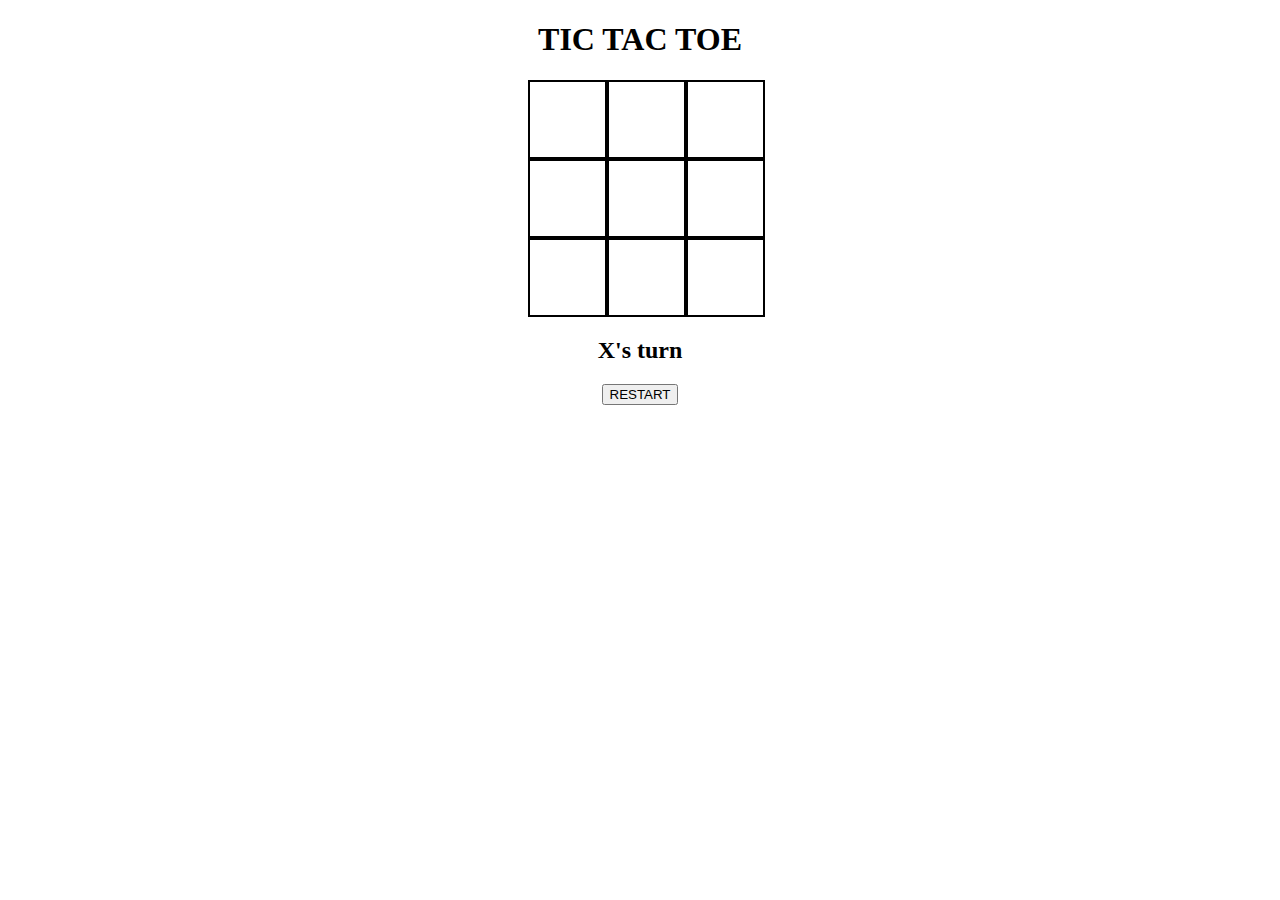
==== index.html @ dd414ab6 "this is my first commit" ====
<!DOCTYPE html>
<html lang="en">
<head>
    <meta charset="UTF-8">
    <meta name="viewport" content="width=device-width, initial-scale=1.0">
    <link rel="stylesheet" href="style.css">
    <title>TIC TAC TOE | JOEL TORCATO</title>
</head>
<body>
    <div id="gameContainer">
        <h1>TIC TAC TOE</h1>
        <div id="cellContainer">
            <div cellIndex="0" class="cell"></div>
            <div cellIndex="1" class="cell"></div>
            <div cellIndex="2" class="cell"></div>
            <div cellIndex="3" class="cell"></div>
            <div cellIndex="4" class="cell"></div>
            <div cellIndex="5" class="cell"></div>
            <div cellIndex="6" class="cell"></div>
            <div cellIndex="7" class="cell"></div>
            <div cellIndex="8" class="cell"></div>
        </div>
        <h2 id="statusText"></h2>
        <button id="restartBtn">RESTART</button>
    </div> 
    <script src="index.js"></script>
</body>
</html>
---- style.css ----
/*cell*/
.cell{
    width: 75px;
    height: 75px;
    border: 2px solid;
    box-shadow: 0 0 0 0 2px;
    line-height: 75px;
    font-size: 50px;
    cursor: pointer;
}

#cellContainer{
    display: grid;
    grid-template-columns: repeat(3, auto) ;
    width: 225px;
    margin: auto;
}

/*game*/
#gameContainer{
    font-family: "Permanent Marker", cursive;
    text-align: center;
}
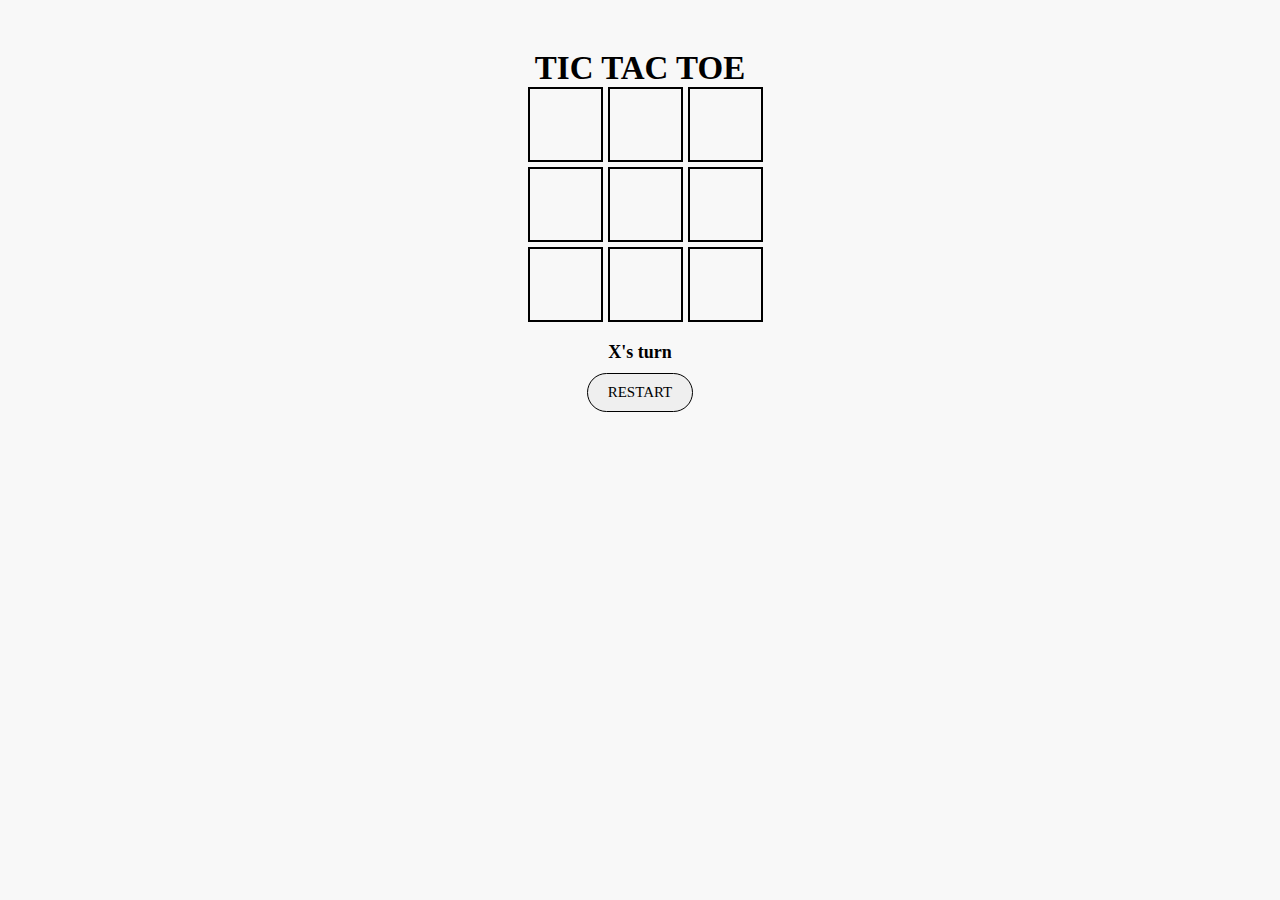
==== commit 2ee0b4c3: "UPDATE!" ====
--- a/index.html
+++ b/index.html
@@ -1,28 +1,30 @@
-<!DOCTYPE html>
+<!doctype html>
 <html lang="en">
-<head>
-    <meta charset="UTF-8">
-    <meta name="viewport" content="width=device-width, initial-scale=1.0">
-    <link rel="stylesheet" href="style.css">
+  <head>
+    <meta charset="UTF-8" />
+    <meta name="viewport" content="width=device-width, initial-scale=1.0" />
+    <link rel="stylesheet" href="style.css" />
     <title>TIC TAC TOE | JOEL TORCATO</title>
-</head>
-<body>
+  </head>
+
+  <body>
     <div id="gameContainer">
-        <h1>TIC TAC TOE</h1>
-        <div id="cellContainer">
-            <div cellIndex="0" class="cell"></div>
-            <div cellIndex="1" class="cell"></div>
-            <div cellIndex="2" class="cell"></div>
-            <div cellIndex="3" class="cell"></div>
-            <div cellIndex="4" class="cell"></div>
-            <div cellIndex="5" class="cell"></div>
-            <div cellIndex="6" class="cell"></div>
-            <div cellIndex="7" class="cell"></div>
-            <div cellIndex="8" class="cell"></div>
-        </div>
-        <h2 id="statusText"></h2>
-        <button id="restartBtn">RESTART</button>
-    </div> 
-    <script src="index.js"></script>
-</body>
-</html>+      <h1>TIC TAC TOE</h1>
+      <div id="cellContainer">
+        <!-- cells -->
+        <div cellIndex="0" class="cell"></div>
+        <div cellIndex="1" class="cell"></div>
+        <div cellIndex="2" class="cell"></div>
+        <div cellIndex="3" class="cell"></div>
+        <div cellIndex="4" class="cell"></div>
+        <div cellIndex="5" class="cell"></div>
+        <div cellIndex="6" class="cell"></div>
+        <div cellIndex="7" class="cell"></div>
+        <div cellIndex="8" class="cell"></div>
+      </div>
+      <h2 id="statusText"></h2>
+      <button id="restartBtn">RESTART</button>
+    </div>
+    <script src="script.js"></script>
+  </body>
+</html>
--- a/style.css
+++ b/style.css
@@ -1,23 +1,66 @@
-/*cell*/
-.cell{
-    width: 75px;
-    height: 75px;
-    border: 2px solid;
-    box-shadow: 0 0 0 0 2px;
-    line-height: 75px;
-    font-size: 50px;
-    cursor: pointer;
+* {
+  margin: 0;
+  padding: 0;
+  box-sizing: border-box;
 }
 
-#cellContainer{
-    display: grid;
-    grid-template-columns: repeat(3, auto) ;
-    width: 225px;
-    margin: auto;
+/* body */
+body {
+  background-color: #f8f8f8;
+  font-family: "Arial", sans-serif;
 }
 
-/*game*/
-#gameContainer{
-    font-family: "Permanent Marker", cursive;
-    text-align: center;
-}+/* game container */
+#gameContainer {
+  font-family: "Permanent Marker", cursive;
+
+  text-align: center;
+  margin: 50px auto;
+}
+
+#gameContainer h1 {
+  font-size: 33px;
+}
+
+/* cell */
+.cell {
+  width: 75px;
+  height: 75px;
+  border: 2px solid #000;
+  box-shadow: 0 0 0 0 2px #000;
+  line-height: 75px;
+  font-size: 50px;
+  cursor: pointer;
+}
+
+/* cell container */
+#cellContainer {
+  display: grid;
+  grid-template-columns: repeat(3, auto);
+  gap: 5px;
+  width: 225px;
+  margin: auto;
+}
+
+/* add hover effect for better user interaction */
+.cell:hover {
+  background-color: #ddd;
+}
+
+/* status text */
+#statusText {
+  margin-top: 20px;
+  font-size: 18px;
+}
+
+/* restart button */
+#restartBtn {
+  margin-top: 10px;
+  padding: 10px 20px;
+  font-size: 15px;
+  cursor: pointer;
+  color: black;
+  border: 1px solid black;
+  border-radius: 35px;
+  font-family: "Permanent Marker", cursive;
+}
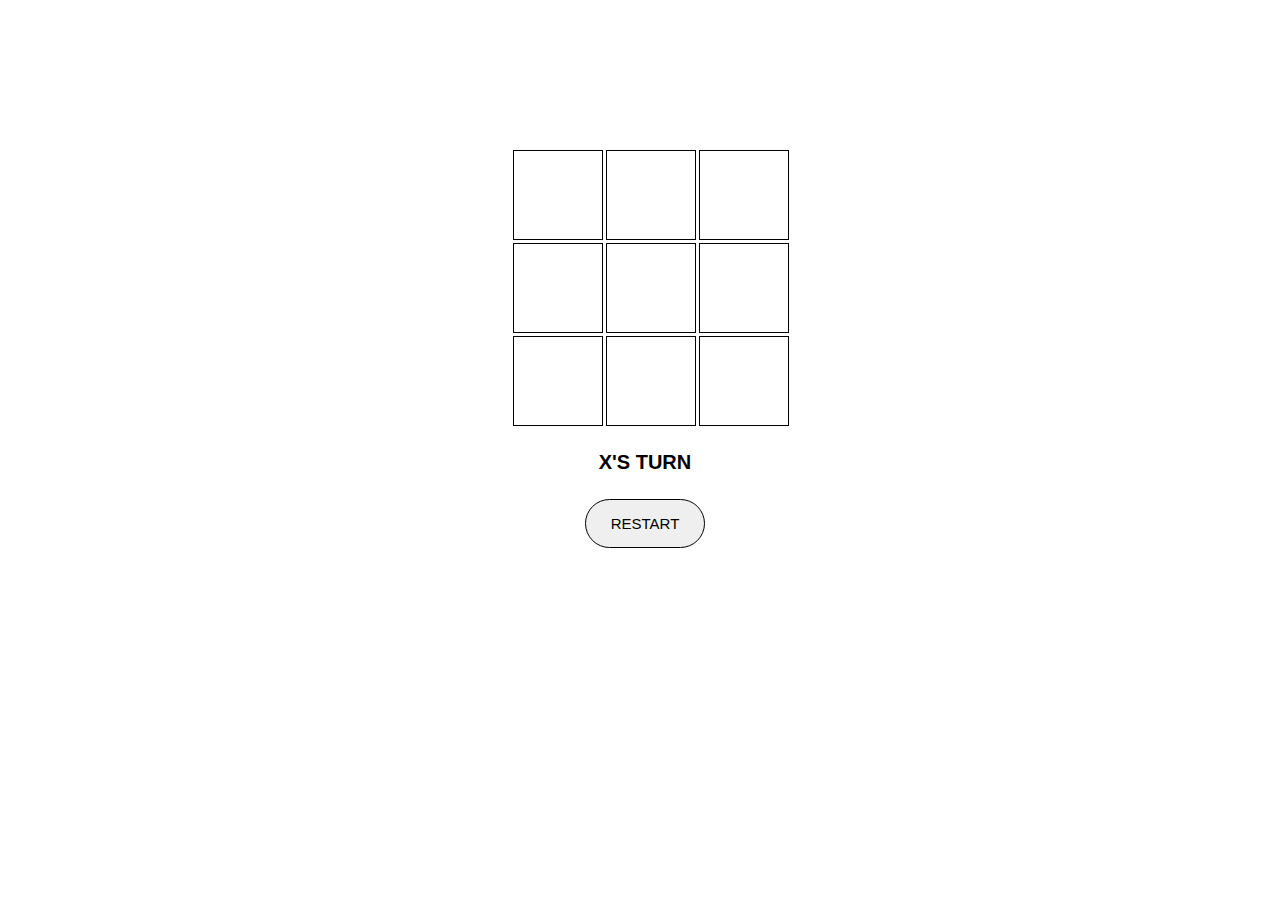
==== commit 35cf2374: "NEW COMMIT" ====
--- a/index.html
+++ b/index.html
@@ -9,7 +9,6 @@
 
   <body>
     <div id="gameContainer">
-      <h1>TIC TAC TOE</h1>
       <div id="cellContainer">
         <!-- cells -->
         <div cellIndex="0" class="cell"></div>
--- a/style.css
+++ b/style.css
@@ -6,30 +6,29 @@
 
 /* body */
 body {
-  background-color: #f8f8f8;
-  font-family: "Arial", sans-serif;
+  color: blue;
+  background-color:white;
+  font-family: 'Lucida Sans', 'Lucida Sans Regular', 'Lucida Grande', 'Lucida Sans Unicode', Geneva, Verdana, sans-serif;
+}
+
+#statusText {
+  color: black;
 }
 
 /* game container */
 #gameContainer {
-  font-family: "Permanent Marker", cursive;
-
+  font-family: 'Lucida Sans', 'Lucida Sans Regular', 'Lucida Grande', 'Lucida Sans Unicode', Geneva, Verdana, sans-serif;
   text-align: center;
-  margin: 50px auto;
-}
-
-#gameContainer h1 {
-  font-size: 33px;
+  margin: 150px;
 }
 
 /* cell */
 .cell {
-  width: 75px;
-  height: 75px;
-  border: 2px solid #000;
-  box-shadow: 0 0 0 0 2px #000;
-  line-height: 75px;
-  font-size: 50px;
+  width: 90px;
+  height: 90px;
+  border: 1px solid black;
+  line-height: 90px;
+  font-size: 65px;
   cursor: pointer;
 }
 
@@ -37,30 +36,27 @@
 #cellContainer {
   display: grid;
   grid-template-columns: repeat(3, auto);
-  gap: 5px;
-  width: 225px;
+  gap: 3px;
+  width: 255px;
   margin: auto;
-}
-
-/* add hover effect for better user interaction */
-.cell:hover {
-  background-color: #ddd;
 }
 
 /* status text */
 #statusText {
-  margin-top: 20px;
-  font-size: 18px;
+  margin-top: 25px;
+  margin-right: -10px;
+  font-size: 20px;
 }
 
 /* restart button */
 #restartBtn {
-  margin-top: 10px;
-  padding: 10px 20px;
+  margin-right: -10px;
+  margin-top: 25px;
+  padding: 15px 25px;
   font-size: 15px;
   cursor: pointer;
   color: black;
   border: 1px solid black;
-  border-radius: 35px;
-  font-family: "Permanent Marker", cursive;
-}
+  border-radius: 45px;
+  font-family: 'Lucida Sans', 'Lucida Sans Regular', 'Lucida Grande', 'Lucida Sans Unicode', Geneva, Verdana, sans-serif;
+}